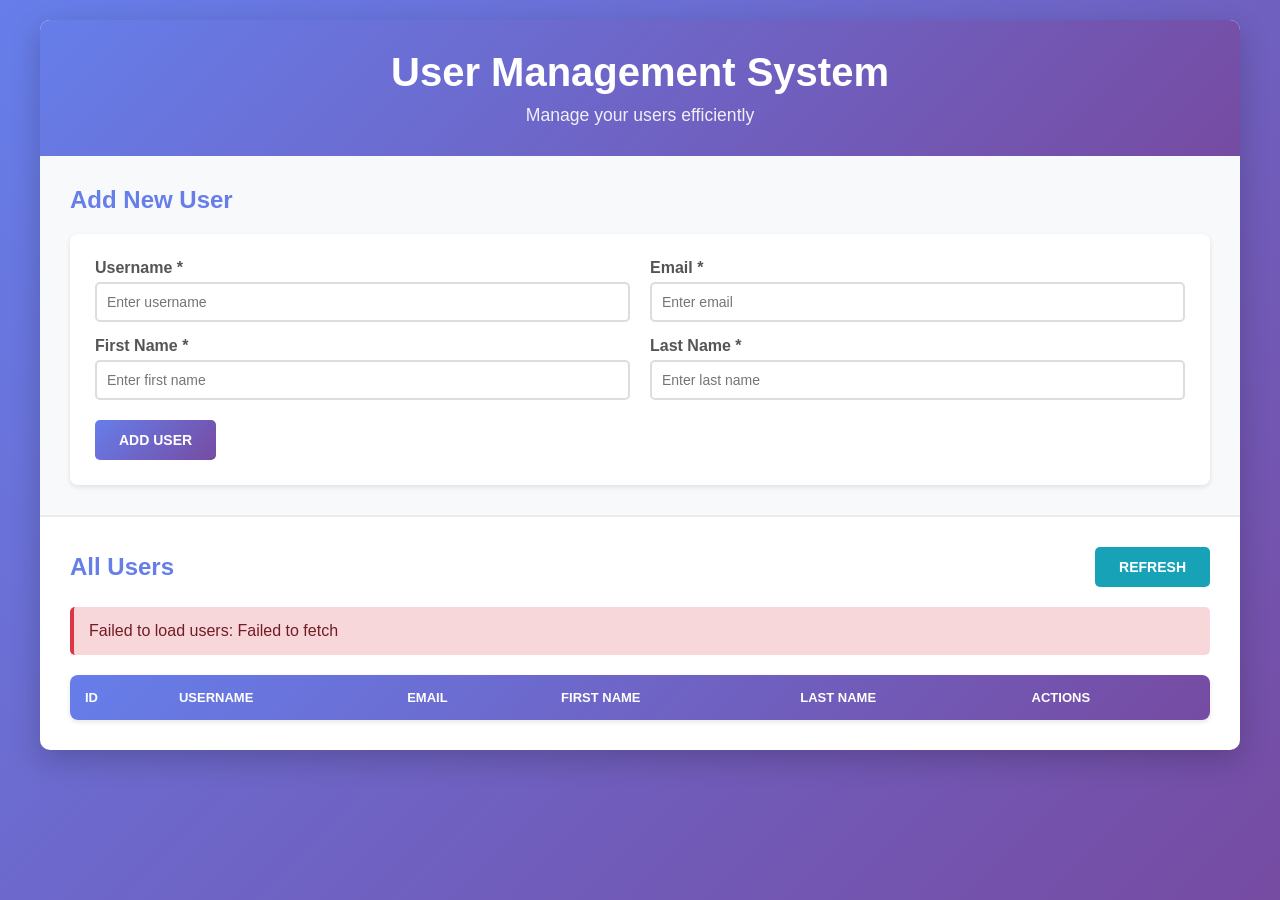
==== index.html @ 5f81964f "Add initial implementation of User Management Frontend application with HTML, CSS, and JavaScript" ====
<!DOCTYPE html>
<html lang="en">

<head>
    <meta charset="UTF-8">
    <meta name="viewport" content="width=device-width, initial-scale=1.0">
    <title>User Management System</title>
    <link rel="stylesheet" href="styles.css">
</head>

<body>
    <div class="container">
        <header>
            <h1>User Management System</h1>
            <p class="subtitle">Manage your users efficiently</p>
        </header>

        <!-- Add/Edit User Form -->
        <div class="form-section">
            <h2 id="form-title">Add New User</h2>
            <form id="user-form">
                <input type="hidden" id="user-id">
                <div class="form-row">
                    <div class="form-group">
                        <label for="username">Username *</label>
                        <input type="text" id="username" required placeholder="Enter username">
                    </div>
                    <div class="form-group">
                        <label for="email">Email *</label>
                        <input type="email" id="email" required placeholder="Enter email">
                    </div>
                </div>
                <div class="form-row">
                    <div class="form-group">
                        <label for="firstName">First Name *</label>
                        <input type="text" id="firstName" required placeholder="Enter first name">
                    </div>
                    <div class="form-group">
                        <label for="lastName">Last Name *</label>
                        <input type="text" id="lastName" required placeholder="Enter last name">
                    </div>
                </div>
                <div class="form-buttons">
                    <button type="submit" id="submit-btn" class="btn btn-primary">Add User</button>
                    <button type="button" id="cancel-btn" class="btn btn-secondary"
                        style="display: none;">Cancel</button>
                </div>
            </form>
        </div>

        <!-- Users Table Section -->
        <div class="table-section">
            <div class="table-header">
                <h2>All Users</h2>
                <button id="refresh-btn" class="btn btn-info">Refresh</button>
            </div>
            <div id="loading" class="loading" style="display: none;">Loading...</div>
            <div id="error-message" class="error-message" style="display: none;"></div>
            <div id="success-message" class="success-message" style="display: none;"></div>

            <div class="table-container">
                <table id="users-table">
                    <thead>
                        <tr>
                            <th>ID</th>
                            <th>Username</th>
                            <th>Email</th>
                            <th>First Name</th>
                            <th>Last Name</th>
                            <th>Actions</th>
                        </tr>
                    </thead>
                    <tbody id="users-tbody">
                        <!-- Users will be loaded here dynamically -->
                    </tbody>
                </table>
            </div>
        </div>
    </div>

    <!-- Delete Confirmation Modal -->
    <div id="delete-modal" class="modal">
        <div class="modal-content">
            <h3>Confirm Delete</h3>
            <p>Are you sure you want to delete this user?</p>
            <div class="modal-buttons">
                <button id="confirm-delete" class="btn btn-danger">Delete</button>
                <button id="cancel-delete" class="btn btn-secondary">Cancel</button>
            </div>
        </div>
    </div>

    <script src="app.js"></script>
</body>

</html>
---- styles.css ----
/* Reset and Base Styles */
* {
    margin: 0;
    padding: 0;
    box-sizing: border-box;
}

body {
    font-family: Arial, Helvetica, sans-serif;
    background: linear-gradient(135deg, #667eea 0%, #764ba2 100%);
    min-height: 100vh;
    padding: 20px;
    color: #333;
}

.container {
    max-width: 1200px;
    margin: 0 auto;
    background: white;
    border-radius: 10px;
    box-shadow: 0 10px 30px rgba(0, 0, 0, 0.2);
    overflow: hidden;
}

/* Header Styles */
header {
    background: linear-gradient(135deg, #667eea 0%, #764ba2 100%);
    color: white;
    padding: 30px;
    text-align: center;
}

header h1 {
    font-size: 2.5em;
    margin-bottom: 10px;
}

.subtitle {
    font-size: 1.1em;
    opacity: 0.9;
}

/* Form Section */
.form-section {
    padding: 30px;
    background: #f8f9fa;
    border-bottom: 2px solid #e9ecef;
}

.form-section h2 {
    color: #667eea;
    margin-bottom: 20px;
}

#user-form {
    background: white;
    padding: 25px;
    border-radius: 8px;
    box-shadow: 0 2px 5px rgba(0, 0, 0, 0.1);
}

.form-row {
    display: flex;
    gap: 20px;
    margin-bottom: 15px;
}

.form-group {
    flex: 1;
}

.form-group label {
    display: block;
    margin-bottom: 5px;
    font-weight: bold;
    color: #555;
}

.form-group input {
    width: 100%;
    padding: 10px;
    border: 2px solid #ddd;
    border-radius: 5px;
    font-size: 14px;
    transition: border-color 0.3s;
}

.form-group input:focus {
    outline: none;
    border-color: #667eea;
}

.form-buttons {
    margin-top: 20px;
    display: flex;
    gap: 10px;
}

/* Button Styles */
.btn {
    padding: 12px 24px;
    border: none;
    border-radius: 5px;
    cursor: pointer;
    font-size: 14px;
    font-weight: bold;
    transition: all 0.3s;
    text-transform: uppercase;
}

.btn:hover {
    transform: translateY(-2px);
    box-shadow: 0 4px 8px rgba(0, 0, 0, 0.2);
}

.btn-primary {
    background: linear-gradient(135deg, #667eea 0%, #764ba2 100%);
    color: white;
}

.btn-secondary {
    background: #6c757d;
    color: white;
}

.btn-info {
    background: #17a2b8;
    color: white;
}

.btn-danger {
    background: #dc3545;
    color: white;
}

.btn-warning {
    background: #ffc107;
    color: #333;
}

.btn-success {
    background: #28a745;
    color: white;
}

.btn-small {
    padding: 6px 12px;
    font-size: 12px;
}

/* Table Section */
.table-section {
    padding: 30px;
}

.table-header {
    display: flex;
    justify-content: space-between;
    align-items: center;
    margin-bottom: 20px;
}

.table-header h2 {
    color: #667eea;
}

.table-container {
    overflow-x: auto;
    border-radius: 8px;
    box-shadow: 0 2px 5px rgba(0, 0, 0, 0.1);
}

table {
    width: 100%;
    border-collapse: collapse;
    background: white;
}

thead {
    background: linear-gradient(135deg, #667eea 0%, #764ba2 100%);
    color: white;
}

th {
    padding: 15px;
    text-align: left;
    font-weight: bold;
    text-transform: uppercase;
    font-size: 13px;
}

tbody tr {
    border-bottom: 1px solid #e9ecef;
    transition: background 0.3s;
}

tbody tr:hover {
    background: #f8f9fa;
}

tbody tr:last-child {
    border-bottom: none;
}

td {
    padding: 15px;
    font-size: 14px;
}

.action-buttons {
    display: flex;
    gap: 8px;
}

/* Messages */
.loading {
    text-align: center;
    padding: 20px;
    font-size: 16px;
    color: #667eea;
    font-weight: bold;
}

.error-message {
    background: #f8d7da;
    color: #721c24;
    padding: 15px;
    border-radius: 5px;
    margin-bottom: 20px;
    border-left: 4px solid #dc3545;
}

.success-message {
    background: #d4edda;
    color: #155724;
    padding: 15px;
    border-radius: 5px;
    margin-bottom: 20px;
    border-left: 4px solid #28a745;
}

/* Modal Styles */
.modal {
    display: none;
    position: fixed;
    z-index: 1000;
    left: 0;
    top: 0;
    width: 100%;
    height: 100%;
    background-color: rgba(0, 0, 0, 0.5);
    animation: fadeIn 0.3s;
}

@keyframes fadeIn {
    from {
        opacity: 0;
    }

    to {
        opacity: 1;
    }
}

.modal-content {
    background: white;
    margin: 15% auto;
    padding: 30px;
    border-radius: 10px;
    width: 90%;
    max-width: 400px;
    box-shadow: 0 10px 30px rgba(0, 0, 0, 0.3);
    animation: slideIn 0.3s;
}

@keyframes slideIn {
    from {
        transform: translateY(-50px);
        opacity: 0;
    }

    to {
        transform: translateY(0);
        opacity: 1;
    }
}

.modal-content h3 {
    margin-bottom: 15px;
    color: #333;
}

.modal-content p {
    margin-bottom: 20px;
    color: #666;
}

.modal-buttons {
    display: flex;
    gap: 10px;
    justify-content: flex-end;
}

/* Empty State */
.empty-state {
    text-align: center;
    padding: 40px;
    color: #999;
}

.empty-state p {
    font-size: 16px;
}

/* Responsive Design */
@media (max-width: 768px) {
    .form-row {
        flex-direction: column;
        gap: 15px;
    }

    .table-header {
        flex-direction: column;
        align-items: flex-start;
        gap: 10px;
    }

    .table-header button {
        width: 100%;
    }

    header h1 {
        font-size: 1.8em;
    }

    .action-buttons {
        flex-direction: column;
        gap: 5px;
    }

    .btn-small {
        width: 100%;
    }
}
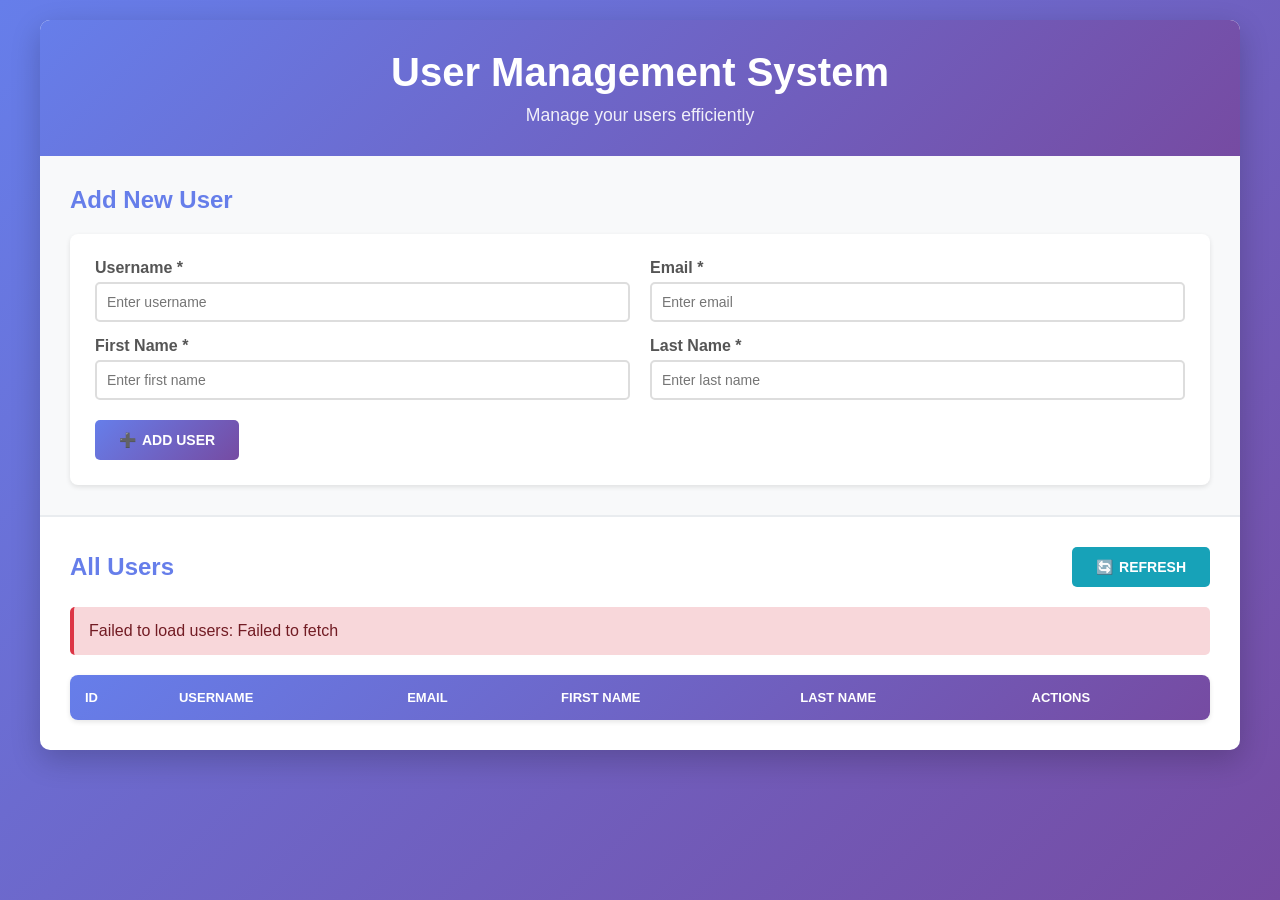
==== commit 90007499: "feat: add icons to user action buttons" ====
--- a/index.html
+++ b/index.html
@@ -41,9 +41,10 @@
                     </div>
                 </div>
                 <div class="form-buttons">
-                    <button type="submit" id="submit-btn" class="btn btn-primary">Add User</button>
+                    <button type="submit" id="submit-btn" class="btn btn-primary"><span class="btn-icon"
+                            aria-hidden="true">➕</span><span>Add User</span></button>
                     <button type="button" id="cancel-btn" class="btn btn-secondary"
-                        style="display: none;">Cancel</button>
+                        style="display: none;"><span class="btn-icon" aria-hidden="true">✖</span><span>Cancel</span></button>
                 </div>
             </form>
         </div>
@@ -52,7 +53,7 @@
         <div class="table-section">
             <div class="table-header">
                 <h2>All Users</h2>
-                <button id="refresh-btn" class="btn btn-info">Refresh</button>
+                <button id="refresh-btn" class="btn btn-info"><span class="btn-icon" aria-hidden="true">🔄</span><span>Refresh</span></button>
             </div>
             <div id="loading" class="loading" style="display: none;">Loading...</div>
             <div id="error-message" class="error-message" style="display: none;"></div>
@@ -84,8 +85,8 @@
             <h3>Confirm Delete</h3>
             <p>Are you sure you want to delete this user?</p>
             <div class="modal-buttons">
-                <button id="confirm-delete" class="btn btn-danger">Delete</button>
-                <button id="cancel-delete" class="btn btn-secondary">Cancel</button>
+                <button id="confirm-delete" class="btn btn-danger"><span class="btn-icon" aria-hidden="true">🗑</span><span>Delete</span></button>
+                <button id="cancel-delete" class="btn btn-secondary"><span class="btn-icon" aria-hidden="true">✖</span><span>Cancel</span></button>
             </div>
         </div>
     </div>
--- a/styles.css
+++ b/styles.css
@@ -106,6 +106,10 @@
     font-weight: bold;
     transition: all 0.3s;
     text-transform: uppercase;
+    display: inline-flex;
+    align-items: center;
+    justify-content: center;
+    gap: 6px;
 }
 
 .btn:hover {
@@ -146,6 +150,10 @@
 .btn-small {
     padding: 6px 12px;
     font-size: 12px;
+}
+
+.btn-icon {
+    line-height: 1;
 }
 
 /* Table Section */
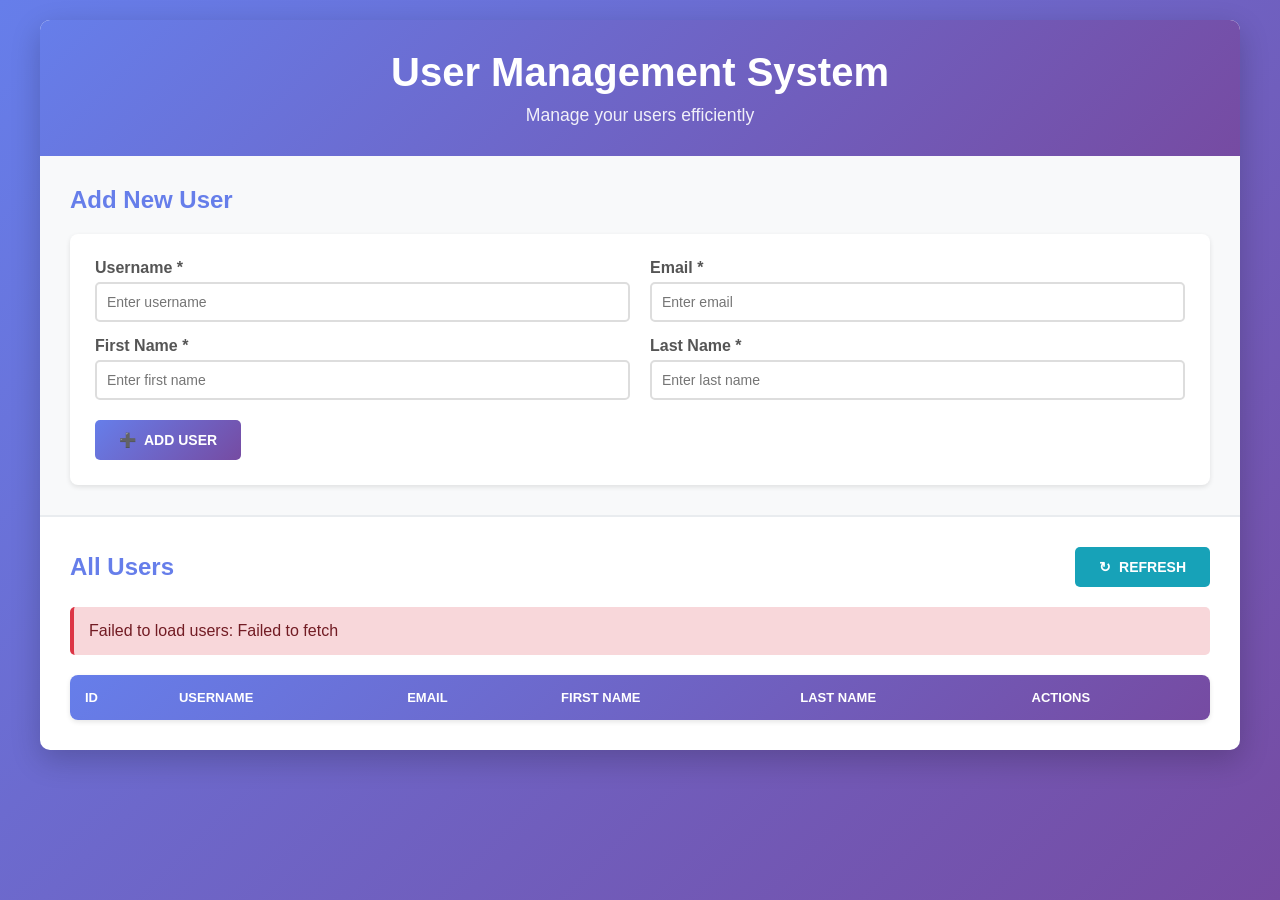
==== commit 8be43af8: "Add icons to user action buttons" ====
--- a/index.html
+++ b/index.html
@@ -41,10 +41,15 @@
                     </div>
                 </div>
                 <div class="form-buttons">
-                    <button type="submit" id="submit-btn" class="btn btn-primary"><span class="btn-icon"
-                            aria-hidden="true">➕</span><span>Add User</span></button>
+                    <button type="submit" id="submit-btn" class="btn btn-primary">
+                        <span class="btn-icon" aria-hidden="true">➕</span>
+                        <span>Add User</span>
+                    </button>
                     <button type="button" id="cancel-btn" class="btn btn-secondary"
-                        style="display: none;"><span class="btn-icon" aria-hidden="true">✖</span><span>Cancel</span></button>
+                        style="display: none;">
+                        <span class="btn-icon" aria-hidden="true">✖</span>
+                        <span>Cancel</span>
+                    </button>
                 </div>
             </form>
         </div>
@@ -53,7 +58,10 @@
         <div class="table-section">
             <div class="table-header">
                 <h2>All Users</h2>
-                <button id="refresh-btn" class="btn btn-info"><span class="btn-icon" aria-hidden="true">🔄</span><span>Refresh</span></button>
+                <button id="refresh-btn" class="btn btn-info">
+                    <span class="btn-icon" aria-hidden="true">↻</span>
+                    <span>Refresh</span>
+                </button>
             </div>
             <div id="loading" class="loading" style="display: none;">Loading...</div>
             <div id="error-message" class="error-message" style="display: none;"></div>
@@ -85,8 +93,14 @@
             <h3>Confirm Delete</h3>
             <p>Are you sure you want to delete this user?</p>
             <div class="modal-buttons">
-                <button id="confirm-delete" class="btn btn-danger"><span class="btn-icon" aria-hidden="true">🗑</span><span>Delete</span></button>
-                <button id="cancel-delete" class="btn btn-secondary"><span class="btn-icon" aria-hidden="true">✖</span><span>Cancel</span></button>
+                <button id="confirm-delete" class="btn btn-danger">
+                    <span class="btn-icon" aria-hidden="true">🗑</span>
+                    <span>Delete</span>
+                </button>
+                <button id="cancel-delete" class="btn btn-secondary">
+                    <span class="btn-icon" aria-hidden="true">✖</span>
+                    <span>Cancel</span>
+                </button>
             </div>
         </div>
     </div>
--- a/styles.css
+++ b/styles.css
@@ -98,6 +98,10 @@
 
 /* Button Styles */
 .btn {
+    display: inline-flex;
+    align-items: center;
+    justify-content: center;
+    gap: 8px;
     padding: 12px 24px;
     border: none;
     border-radius: 5px;
@@ -106,10 +110,11 @@
     font-weight: bold;
     transition: all 0.3s;
     text-transform: uppercase;
-    display: inline-flex;
-    align-items: center;
-    justify-content: center;
-    gap: 6px;
+}
+
+.btn-icon {
+    font-size: 1em;
+    line-height: 1;
 }
 
 .btn:hover {
@@ -150,10 +155,6 @@
 .btn-small {
     padding: 6px 12px;
     font-size: 12px;
-}
-
-.btn-icon {
-    line-height: 1;
 }
 
 /* Table Section */
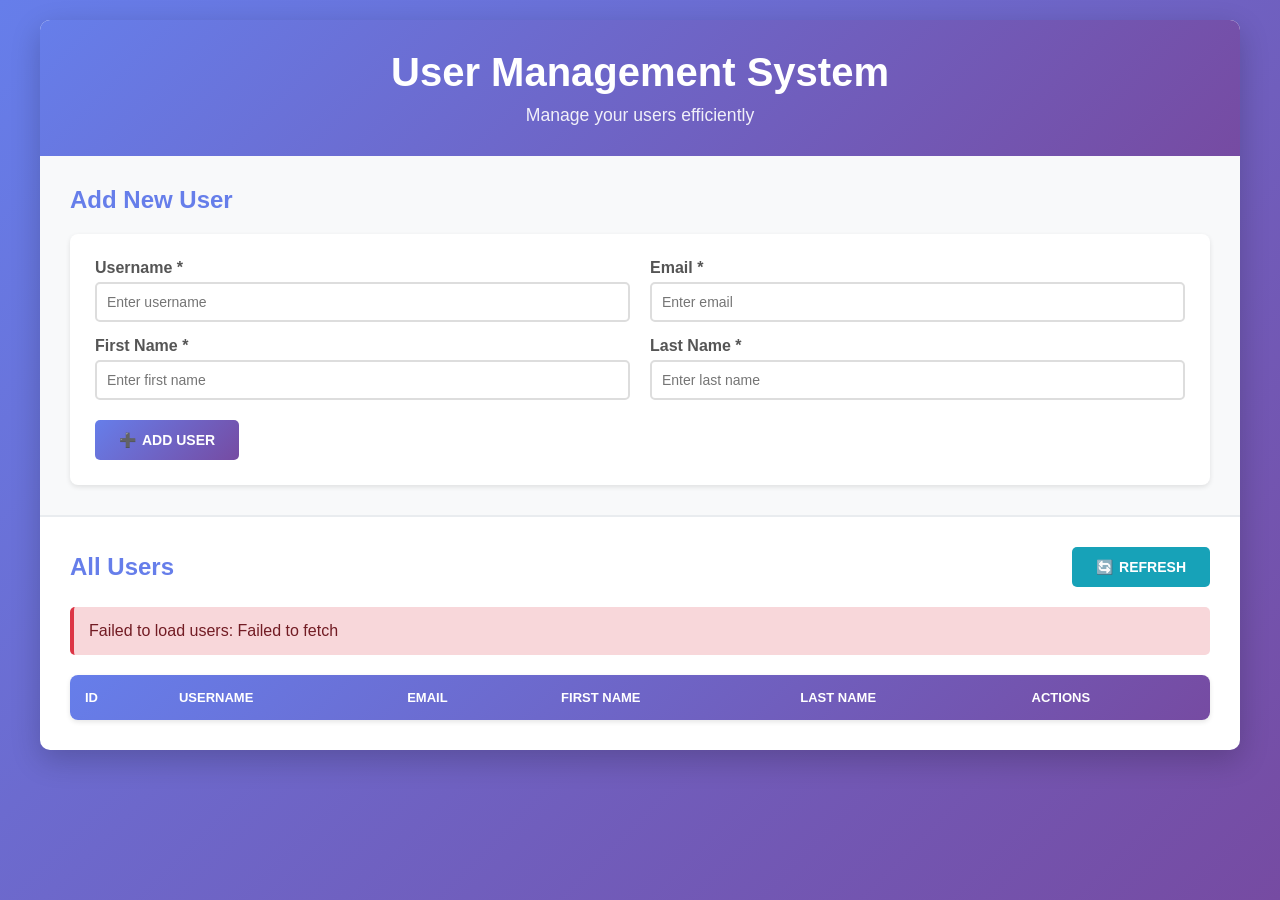
==== commit b140ca81: "feat: add icons to user action buttons" ====
--- a/index.html
+++ b/index.html
@@ -41,15 +41,9 @@
                     </div>
                 </div>
                 <div class="form-buttons">
-                    <button type="submit" id="submit-btn" class="btn btn-primary">
-                        <span class="btn-icon" aria-hidden="true">➕</span>
-                        <span>Add User</span>
-                    </button>
+                    <button type="submit" id="submit-btn" class="btn btn-primary"><span class="btn-icon" aria-hidden="true">➕</span>Add User</button>
                     <button type="button" id="cancel-btn" class="btn btn-secondary"
-                        style="display: none;">
-                        <span class="btn-icon" aria-hidden="true">✖</span>
-                        <span>Cancel</span>
-                    </button>
+                        style="display: none;"><span class="btn-icon" aria-hidden="true">✖</span>Cancel</button>
                 </div>
             </form>
         </div>
@@ -58,10 +52,7 @@
         <div class="table-section">
             <div class="table-header">
                 <h2>All Users</h2>
-                <button id="refresh-btn" class="btn btn-info">
-                    <span class="btn-icon" aria-hidden="true">↻</span>
-                    <span>Refresh</span>
-                </button>
+                <button id="refresh-btn" class="btn btn-info"><span class="btn-icon" aria-hidden="true">🔄</span>Refresh</button>
             </div>
             <div id="loading" class="loading" style="display: none;">Loading...</div>
             <div id="error-message" class="error-message" style="display: none;"></div>
@@ -93,14 +84,8 @@
             <h3>Confirm Delete</h3>
             <p>Are you sure you want to delete this user?</p>
             <div class="modal-buttons">
-                <button id="confirm-delete" class="btn btn-danger">
-                    <span class="btn-icon" aria-hidden="true">🗑</span>
-                    <span>Delete</span>
-                </button>
-                <button id="cancel-delete" class="btn btn-secondary">
-                    <span class="btn-icon" aria-hidden="true">✖</span>
-                    <span>Cancel</span>
-                </button>
+                <button id="confirm-delete" class="btn btn-danger"><span class="btn-icon" aria-hidden="true">🗑️</span>Delete</button>
+                <button id="cancel-delete" class="btn btn-secondary"><span class="btn-icon" aria-hidden="true">✖</span>Cancel</button>
             </div>
         </div>
     </div>
--- a/styles.css
+++ b/styles.css
@@ -98,10 +98,6 @@
 
 /* Button Styles */
 .btn {
-    display: inline-flex;
-    align-items: center;
-    justify-content: center;
-    gap: 8px;
     padding: 12px 24px;
     border: none;
     border-radius: 5px;
@@ -110,11 +106,10 @@
     font-weight: bold;
     transition: all 0.3s;
     text-transform: uppercase;
-}
-
-.btn-icon {
-    font-size: 1em;
-    line-height: 1;
+    display: inline-flex;
+    align-items: center;
+    justify-content: center;
+    gap: 6px;
 }
 
 .btn:hover {
@@ -155,6 +150,11 @@
 .btn-small {
     padding: 6px 12px;
     font-size: 12px;
+}
+
+.btn-icon {
+    line-height: 1;
+    font-size: 1em;
 }
 
 /* Table Section */
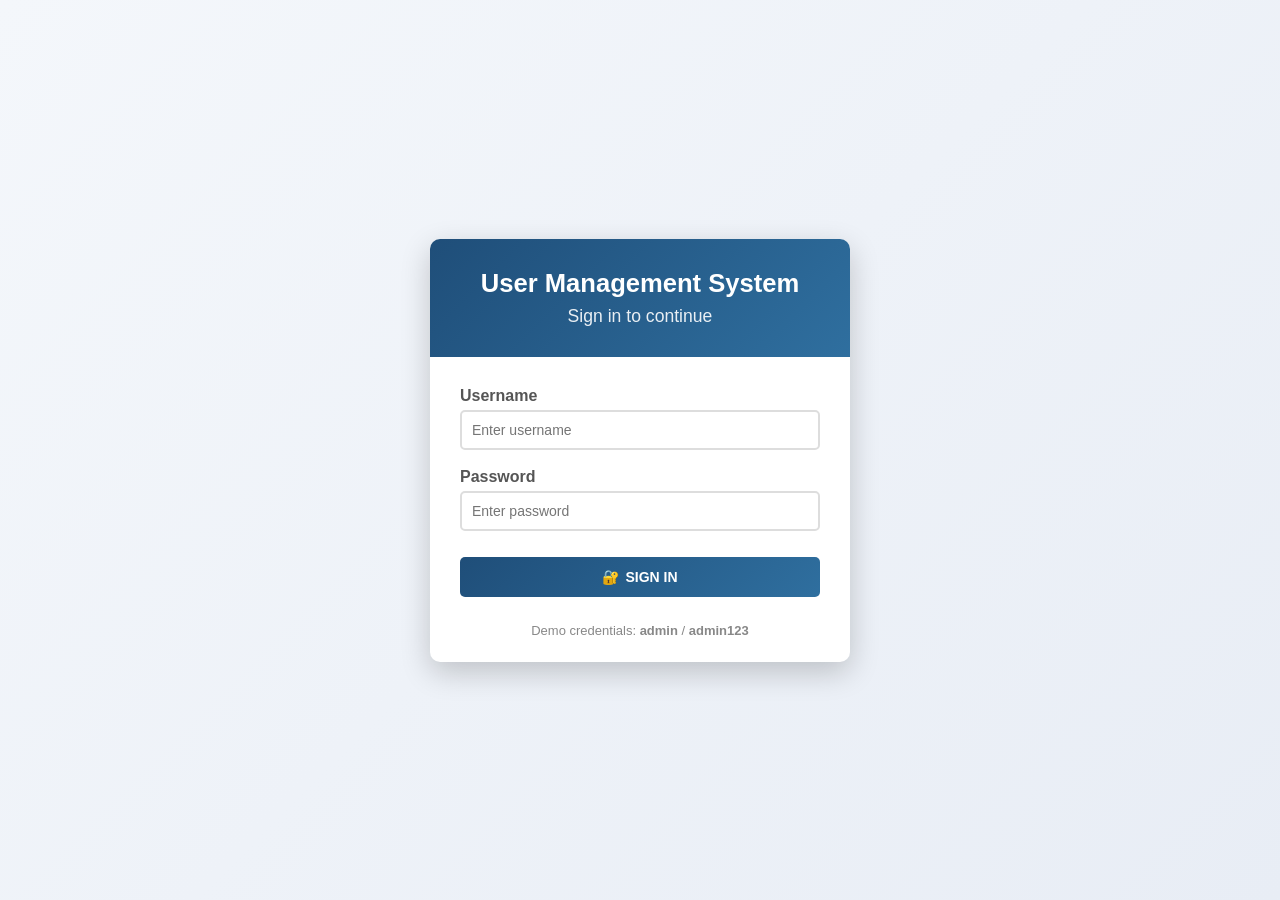
==== commit 77132686: "Add login page with auth guard and logout functionality" ====
--- a/index.html
+++ b/index.html
@@ -13,6 +13,12 @@
         <header>
             <h1>User Management System</h1>
             <p class="subtitle">Manage your users efficiently</p>
+            <div class="header-actions">
+                <span id="logged-in-user" style="font-size: 13px; opacity: 0.9;"></span>
+                <button id="logout-btn" class="btn btn-logout">
+                    <span class="btn-icon" aria-hidden="true">🚪</span>Logout
+                </button>
+            </div>
         </header>
 
         <!-- Add/Edit User Form -->
--- a/styles.css
+++ b/styles.css
@@ -1,3 +1,9 @@
+:root {
+    --brand-primary: #1f4e79;
+    --brand-secondary: #2f6f9f;
+    --brand-accent: #2a5f8a;
+}
+
 /* Reset and Base Styles */
 * {
     margin: 0;
@@ -7,7 +13,7 @@
 
 body {
     font-family: Arial, Helvetica, sans-serif;
-    background: linear-gradient(135deg, #667eea 0%, #764ba2 100%);
+    background: linear-gradient(135deg, #f4f7fb 0%, #e8edf5 100%);
     min-height: 100vh;
     padding: 20px;
     color: #333;
@@ -24,7 +30,7 @@
 
 /* Header Styles */
 header {
-    background: linear-gradient(135deg, #667eea 0%, #764ba2 100%);
+    background: linear-gradient(135deg, var(--brand-primary) 0%, var(--brand-secondary) 100%);
     color: white;
     padding: 30px;
     text-align: center;
@@ -48,7 +54,7 @@
 }
 
 .form-section h2 {
-    color: #667eea;
+    color: var(--brand-accent);
     margin-bottom: 20px;
 }
 
@@ -87,7 +93,7 @@
 
 .form-group input:focus {
     outline: none;
-    border-color: #667eea;
+    border-color: var(--brand-accent);
 }
 
 .form-buttons {
@@ -118,7 +124,7 @@
 }
 
 .btn-primary {
-    background: linear-gradient(135deg, #667eea 0%, #764ba2 100%);
+    background: linear-gradient(135deg, var(--brand-primary) 0%, var(--brand-secondary) 100%);
     color: white;
 }
 
@@ -170,7 +176,7 @@
 }
 
 .table-header h2 {
-    color: #667eea;
+    color: var(--brand-accent);
 }
 
 .table-container {
@@ -186,7 +192,7 @@
 }
 
 thead {
-    background: linear-gradient(135deg, #667eea 0%, #764ba2 100%);
+    background: linear-gradient(135deg, var(--brand-primary) 0%, var(--brand-secondary) 100%);
     color: white;
 }
 
@@ -226,7 +232,7 @@
     text-align: center;
     padding: 20px;
     font-size: 16px;
-    color: #667eea;
+    color: var(--brand-accent);
     font-weight: bold;
 }
 
@@ -321,6 +327,77 @@
     font-size: 16px;
 }
 
+/* Login Page */
+body.login-page {
+    display: flex;
+    align-items: center;
+    justify-content: center;
+    min-height: 100vh;
+    padding: 20px;
+}
+
+.login-card {
+    background: white;
+    border-radius: 10px;
+    box-shadow: 0 10px 30px rgba(0, 0, 0, 0.2);
+    width: 100%;
+    max-width: 420px;
+    overflow: hidden;
+}
+
+.login-header {
+    background: linear-gradient(135deg, var(--brand-primary) 0%, var(--brand-secondary) 100%);
+    color: white;
+    padding: 30px;
+    text-align: center;
+}
+
+.login-header h1 {
+    font-size: 1.6em;
+    margin-bottom: 8px;
+}
+
+.login-card form {
+    padding: 30px 30px 10px;
+}
+
+.login-card .form-group {
+    margin-bottom: 18px;
+}
+
+.login-btn {
+    width: 100%;
+    margin-top: 8px;
+}
+
+.login-hint {
+    text-align: center;
+    font-size: 13px;
+    color: #888;
+    padding: 16px 30px 24px;
+}
+
+/* Logout button in header */
+.header-actions {
+    display: flex;
+    align-items: center;
+    justify-content: center;
+    gap: 12px;
+    margin-top: 12px;
+}
+
+.btn-logout {
+    background: rgba(255, 255, 255, 0.2);
+    color: white;
+    border: 1px solid rgba(255, 255, 255, 0.5);
+    padding: 6px 16px;
+    font-size: 13px;
+}
+
+.btn-logout:hover {
+    background: rgba(255, 255, 255, 0.35);
+}
+
 /* Responsive Design */
 @media (max-width: 768px) {
     .form-row {
